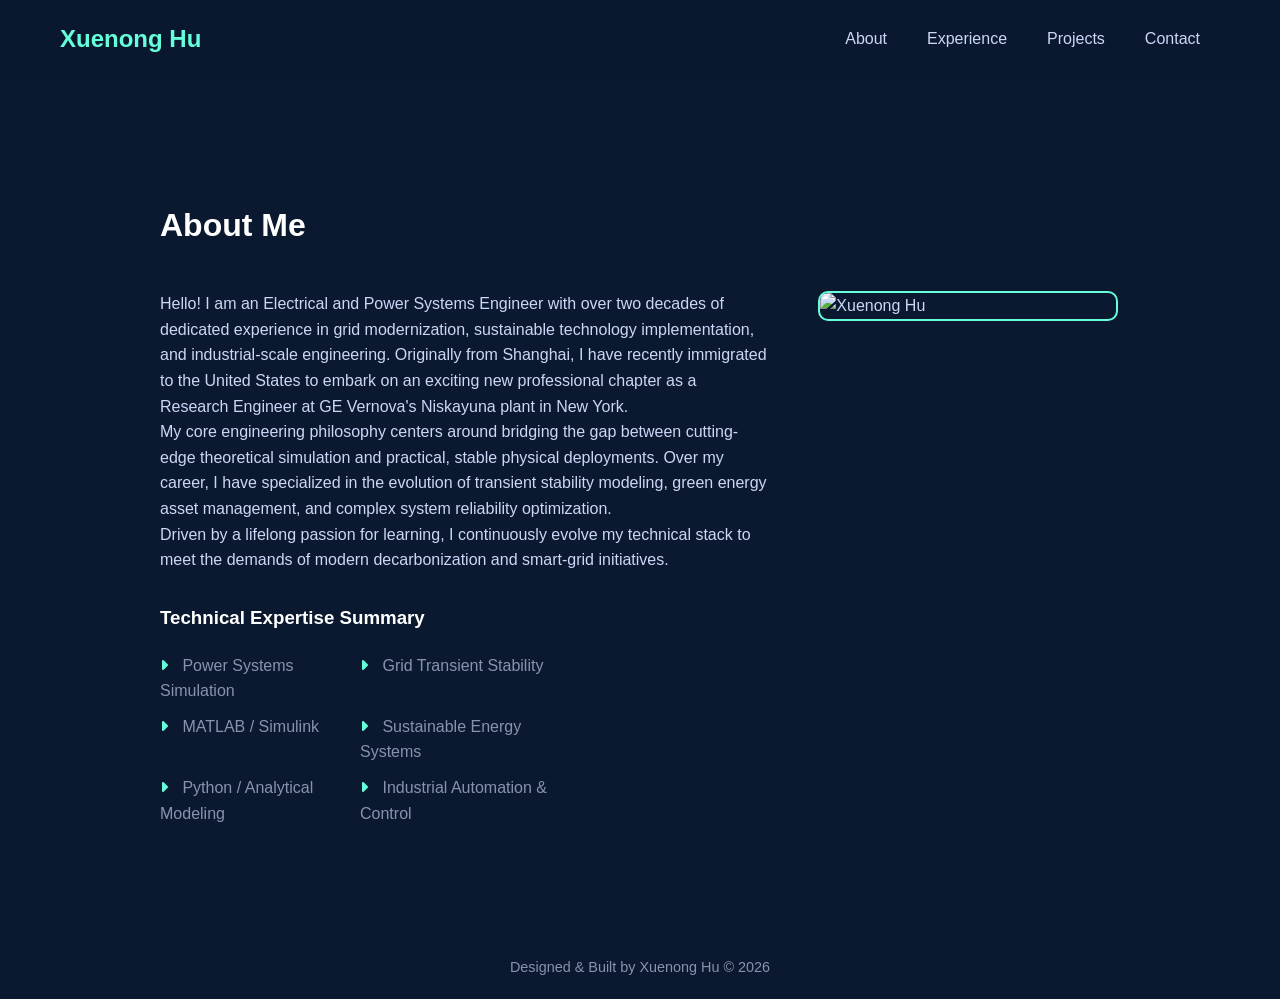
==== about.html @ 4b8bdbf8 "Add files via upload" ====
<!DOCTYPE html>
<html lang="en">
<head>
    <meta charset="UTF-8">
    <meta name="viewport" content="width=device-width, initial-scale=1.0">
    <title>About | Xuenong Hu</title>
    <link rel="stylesheet" href="style.css">
    <link rel="stylesheet" href="https://cdnjs.cloudflare.com/ajax/libs/font-awesome/6.4.0/css/all.min.css">
</head>
<body>

    <nav class="navbar">
        <div class="nav-container">
            <a href="index.html" class="nav-logo">Xuenong Hu</a>
            <ul class="nav-menu" id="nav-menu">
                <li><a href="about.html" class="nav-link">About</a></li>
                <li><a href="experience.html" class="nav-link">Experience</a></li>
                <li><a href="projects.html" class="nav-link">Projects</a></li>
                <li><a href="index.html#contact" class="nav-link">Contact</a></li>
            </ul>
        </div>
    </nav>

    <main class="section" style="margin-top: 100px;">
        <h2 class="section-title">About Me</h2>
        <div class="about-container" style="display: flex; gap: 50px; align-items: flex-start; flex-wrap: wrap;">
            
            <div class="about-text" style="flex: 2; min-width: 300px;">
                <p>Hello! I am an Electrical and Power Systems Engineer with over two decades of dedicated experience in grid modernization, sustainable technology implementation, and industrial-scale engineering. Originally from Shanghai, I have recently immigrated to the United States to embark on an exciting new professional chapter as a Research Engineer at GE Vernova's Niskayuna plant in New York.</p>
                
                <p>My core engineering philosophy centers around bridging the gap between cutting-edge theoretical simulation and practical, stable physical deployments. Over my career, I have specialized in the evolution of transient stability modeling, green energy asset management, and complex system reliability optimization.</p>
                
                <p>Driven by a lifelong passion for learning, I continuously evolve my technical stack to meet the demands of modern decarbonization and smart-grid initiatives.</p>

                <h3 style="color: var(--white); margin: 30px 0 15px 0;">Technical Expertise Summary</h3>
                <ul class="skills-list">
                    <li><i class="fas fa-caret-right"></i> Power Systems Simulation</li>
                    <li><i class="fas fa-caret-right"></i> Grid Transient Stability</li>
                    <li><i class="fas fa-caret-right"></i> MATLAB / Simulink</li>
                    <li><i class="fas fa-caret-right"></i> Sustainable Energy Systems</li>
                    <li><i class="fas fa-caret-right"></i> Python / Analytical Modeling</li>
                    <li><i class="fas fa-caret-right"></i> Industrial Automation & Control</li>
                </ul>
            </div>

            <div class="about-image" style="flex: 1; min-width: 250px; display: flex; justify-content: center;">
                <img src="headshot.jpg" alt="Xuenong Hu" style="width: 100%; max-width: 300px; height: auto; object-fit: cover; border-radius: 10px; border: 2px solid var(--accent); box-shadow: 0 10px 30px -15px rgba(2,12,27,0.7);">
            </div>

        </div>
    </main>

    <footer>
        <p>Designed & Built by Xuenong Hu &copy; 2026</p>
    </footer>
</body>
</html>
---- style.css ----
/* Global Reset & Variables */
:root {
    --bg-color: #0a192f;
    --bg-light: #112240;
    --text-main: #ccd6f6;
    --text-muted: #8892b0;
    --accent: #64ffda;
    --white: #ffffff;
}

* {
    margin: 0;
    padding: 0;
    box-sizing: border-box;
    scroll-behavior: smooth;
}

body {
    font-family: 'Segoe UI', Tahoma, Geneva, Verdana, sans-serif;
    background-color: var(--bg-color);
    color: var(--text-main);
    line-height: 1.6;
}

/* Navigation */
.navbar {
    position: fixed;
    top: 0;
    width: 100%;
    background-color: rgba(10, 25, 47, 0.85);
    backdrop-filter: blur(10px);
    z-index: 1000;
}

.nav-container {
    display: flex;
    justify-content: space-between;
    align-items: center;
    max-width: 1200px;
    margin: 0 auto;
    padding: 20px;
}

.nav-logo {
    color: var(--accent);
    font-weight: bold;
    font-size: 1.5rem;
    text-decoration: none;
}

.nav-menu {
    display: flex;
    list-style: none;
}

.nav-link {
    color: var(--text-main);
    text-decoration: none;
    padding: 0 20px;
    transition: color 0.3s;
}

.nav-link:hover {
    color: var(--accent);
}

.hamburger {
    display: none;
    cursor: pointer;
    font-size: 1.5rem;
    color: var(--accent);
}

/* Hero Section */
.hero {
    height: 100vh;
    display: flex;
    align-items: center;
    max-width: 1000px;
    margin: 0 auto;
    padding: 0 20px;
}

.hero-content h1 {
    font-size: 3.5rem;
    color: var(--white);
}

.hero-content h2 {
    font-size: 2.5rem;
    color: var(--text-muted);
    margin-bottom: 20px;
}

.hero-content p {
    max-width: 600px;
    margin-bottom: 40px;
    color: var(--text-muted);
}

.highlight {
    color: var(--accent);
}

.btn {
    display: inline-block;
    padding: 12px 24px;
    border: 1px solid var(--accent);
    color: var(--accent);
    text-decoration: none;
    border-radius: 4px;
    transition: all 0.3s ease;
}

.btn:hover {
    background-color: rgba(100, 255, 218, 0.1);
}

/* Sections General */
.section {
    padding: 100px 20px;
    max-width: 1000px;
    margin: 0 auto;
}

.bg-light {
    max-width: 100%;
    background-color: var(--bg-light);
}

.section-title {
    font-size: 2rem;
    color: var(--white);
    margin-bottom: 40px;
    position: relative;
}

/* Skills list */
.skills-list {
    display: grid;
    grid-template-columns: repeat(2, minmax(140px, 200px));
    list-style: none;
    margin-top: 20px;
}

.skills-list li {
    color: var(--text-muted);
    margin-bottom: 10px;
}

.skills-list i {
    color: var(--accent);
    margin-right: 10px;
}

/* Projects Grid */
.projects-grid {
    display: grid;
    grid-template-columns: repeat(auto-fit, minmax(300px, 1fr));
    gap: 20px;
    max-width: 1000px;
    margin: 0 auto;
}

.project-card {
    background-color: var(--bg-color);
    border-radius: 6px;
    padding: 25px;
    transition: transform 0.3s;
}

.project-card:hover {
    transform: translateY(-5px);
}

.project-icons {
    display: flex;
    justify-content: space-between;
    align-items: center;
    margin-bottom: 20px;
}

.folder-icon {
    font-size: 2rem;
    color: var(--accent);
}

.external-links a {
    color: var(--text-main);
    font-size: 1.2rem;
    margin-left: 15px;
    text-decoration: none;
}

.external-links a:hover {
    color: var(--accent);
}

.project-content h3 {
    color: var(--white);
    margin-bottom: 10px;
}

.project-content p {
    color: var(--text-muted);
    font-size: 0.95rem;
    margin-bottom: 20px;
}

.project-tech {
    display: flex;
    list-style: none;
    gap: 15px;
    font-family: monospace;
    font-size: 0.85rem;
    color: var(--text-muted);
}

/* Contact & Footer */
.contact-section {
    text-align: center;
}

.contact-section p {
    max-width: 500px;
    margin: 0 auto 30px auto;
    color: var(--text-muted);
}

.social-links {
    margin-top: 40px;
}

.social-links a {
    color: var(--text-main);
    font-size: 1.8rem;
    margin: 0 15px;
    transition: color 0.3s;
}

.social-links a:hover {
    color: var(--accent);
}

footer {
    text-align: center;
    padding: 20px;
    font-size: 0.9rem;
    color: var(--text-muted);
}

/* Mobile Responsive */
@media (max-width: 768px) {
    .nav-menu {
        display: none;
        flex-direction: column;
        position: absolute;
        top: 70px;
        left: 0;
        width: 100%;
        background-color: var(--bg-light);
        text-align: center;
        padding: 20px 0;
    }
    
    .nav-menu.active {
        display: flex;
    }
    
    .nav-menu li {
        margin: 15px 0;
    }
    
    .hamburger {
        display: block;
    }
    
    .hero-content h1 { font-size: 2.5rem; }
    .hero-content h2 { font-size: 1.8rem; }
}
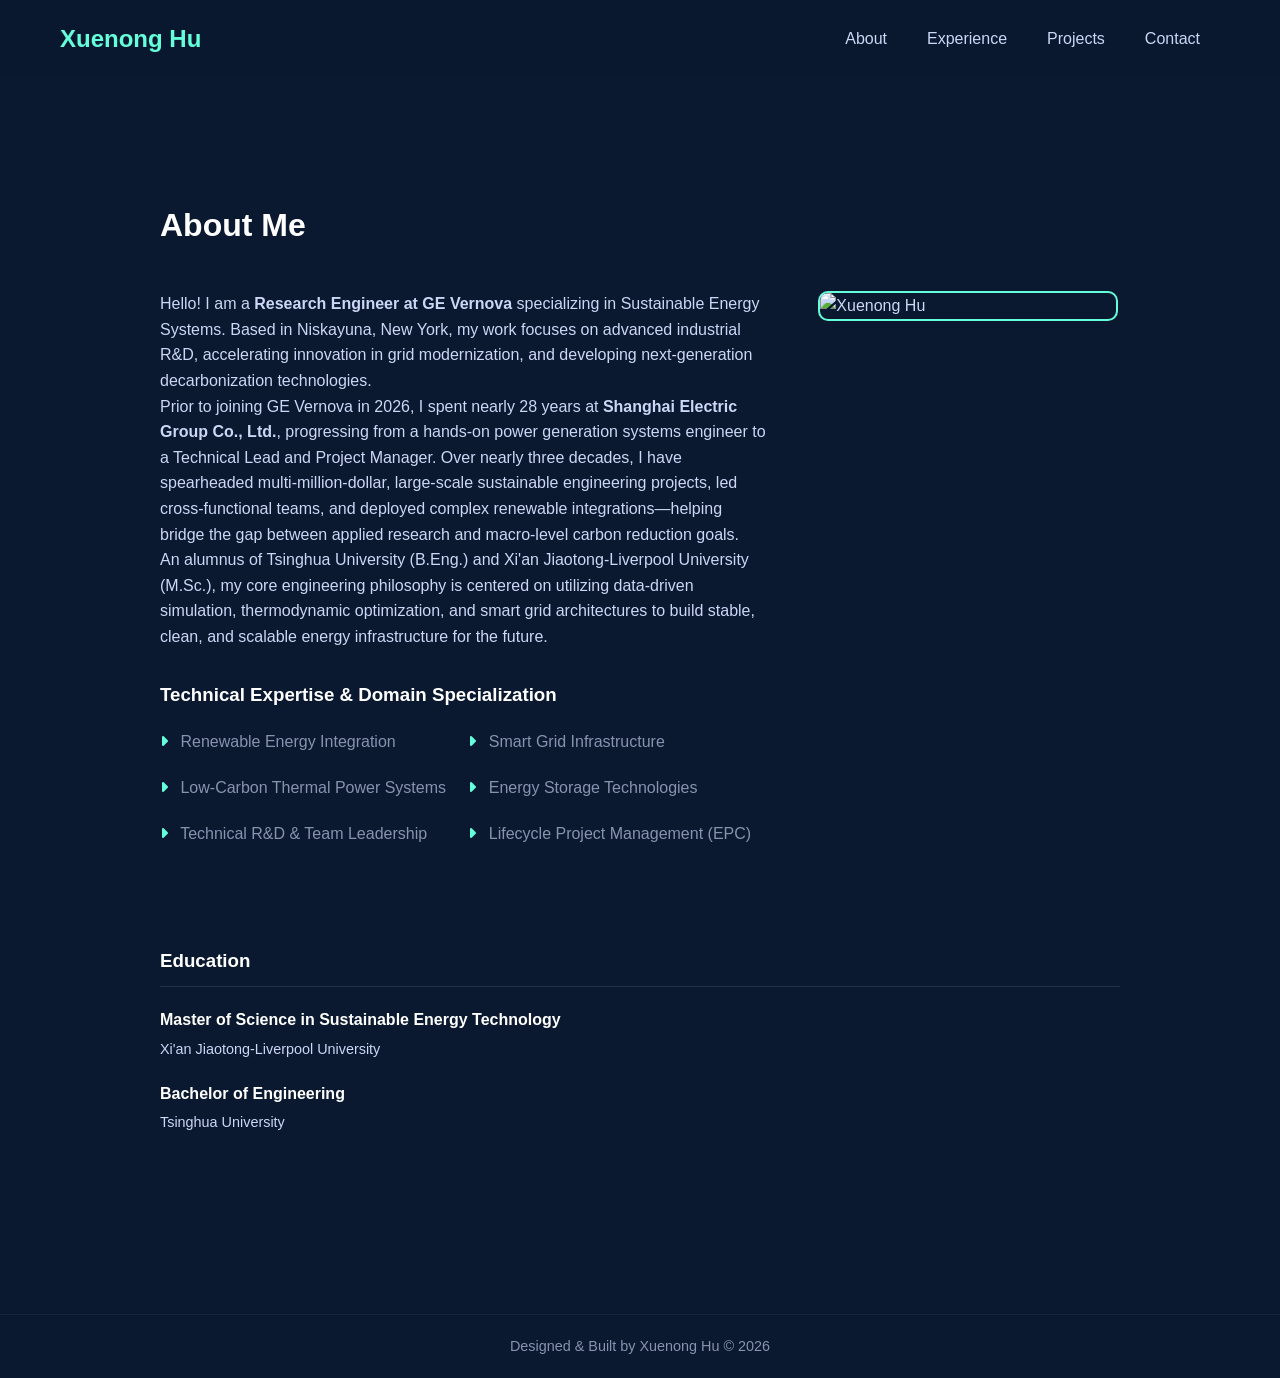
==== commit 6218379c: "Update about.html" ====
--- a/about.html
+++ b/about.html
@@ -26,20 +26,20 @@
         <div class="about-container" style="display: flex; gap: 50px; align-items: flex-start; flex-wrap: wrap;">
             
             <div class="about-text" style="flex: 2; min-width: 300px;">
-                <p>Hello! I am an Electrical and Power Systems Engineer with over two decades of dedicated experience in grid modernization, sustainable technology implementation, and industrial-scale engineering. Originally from Shanghai, I have recently immigrated to the United States to embark on an exciting new professional chapter as a Research Engineer at GE Vernova's Niskayuna plant in New York.</p>
+                <p>Hello! I am a <strong>Research Engineer at GE Vernova</strong> specializing in Sustainable Energy Systems. Based in Niskayuna, New York, my work focuses on advanced industrial R&D, accelerating innovation in grid modernization, and developing next-generation decarbonization technologies.</p>
                 
-                <p>My core engineering philosophy centers around bridging the gap between cutting-edge theoretical simulation and practical, stable physical deployments. Over my career, I have specialized in the evolution of transient stability modeling, green energy asset management, and complex system reliability optimization.</p>
+                <p>Prior to joining GE Vernova in 2026, I spent nearly 28 years at <strong>Shanghai Electric Group Co., Ltd.</strong>, progressing from a hands-on power generation systems engineer to a Technical Lead and Project Manager. Over nearly three decades, I have spearheaded multi-million-dollar, large-scale sustainable engineering projects, led cross-functional teams, and deployed complex renewable integrations—helping bridge the gap between applied research and macro-level carbon reduction goals.</p>
                 
-                <p>Driven by a lifelong passion for learning, I continuously evolve my technical stack to meet the demands of modern decarbonization and smart-grid initiatives.</p>
+                <p>An alumnus of Tsinghua University (B.Eng.) and Xi'an Jiaotong-Liverpool University (M.Sc.), my core engineering philosophy is centered on utilizing data-driven simulation, thermodynamic optimization, and smart grid architectures to build stable, clean, and scalable energy infrastructure for the future.</p>
 
-                <h3 style="color: var(--white); margin: 30px 0 15px 0;">Technical Expertise Summary</h3>
-                <ul class="skills-list">
-                    <li><i class="fas fa-caret-right"></i> Power Systems Simulation</li>
-                    <li><i class="fas fa-caret-right"></i> Grid Transient Stability</li>
-                    <li><i class="fas fa-caret-right"></i> MATLAB / Simulink</li>
-                    <li><i class="fas fa-caret-right"></i> Sustainable Energy Systems</li>
-                    <li><i class="fas fa-caret-right"></i> Python / Analytical Modeling</li>
-                    <li><i class="fas fa-caret-right"></i> Industrial Automation & Control</li>
+                <h3 style="color: var(--white); margin: 30px 0 15px 0;">Technical Expertise & Domain Specialization</h3>
+                <ul class="skills-list" style="list-style: none; padding: 0; display: grid; grid-template-columns: repeat(auto-fit, minmax(240px, 1fr)); gap: 10px;">
+                    <li><i class="fas fa-caret-right" style="color: var(--accent); margin-right: 8px;"></i> Renewable Energy Integration</li>
+                    <li><i class="fas fa-caret-right" style="color: var(--accent); margin-right: 8px;"></i> Smart Grid Infrastructure</li>
+                    <li><i class="fas fa-caret-right" style="color: var(--accent); margin-right: 8px;"></i> Low-Carbon Thermal Power Systems</li>
+                    <li><i class="fas fa-caret-right" style="color: var(--accent); margin-right: 8px;"></i> Energy Storage Technologies</li>
+                    <li><i class="fas fa-caret-right" style="color: var(--accent); margin-right: 8px;"></i> Technical R&D & Team Leadership</li>
+                    <li><i class="fas fa-caret-right" style="color: var(--accent); margin-right: 8px;"></i> Lifecycle Project Management (EPC)</li>
                 </ul>
             </div>
 
@@ -47,11 +47,25 @@
                 <img src="headshot.jpg" alt="Xuenong Hu" style="width: 100%; max-width: 300px; height: auto; object-fit: cover; border-radius: 10px; border: 2px solid var(--accent); box-shadow: 0 10px 30px -15px rgba(2,12,27,0.7);">
             </div>
 
+            <div class="education-section" style="width: 100%; margin-top: 40px;">
+                <h3 style="color: var(--white); margin-bottom: 20px; border-bottom: 1px solid rgba(255,255,255,0.1); padding-bottom: 10px;">Education</h3>
+                <div style="display: flex; flex-direction: column; gap: 20px;">
+                    <div>
+                        <h4 style="margin: 0; color: var(--white);">Master of Science in Sustainable Energy Technology</h4>
+                        <p style="margin: 5px 0 0 0; font-size: 0.9rem;">Xi'an Jiaotong-Liverpool University</p>
+                    </div>
+                    <div>
+                        <h4 style="margin: 0; color: var(--white);">Bachelor of Engineering</h4>
+                        <p style="margin: 5px 0 0 0; font-size: 0.9rem;">Tsinghua University</p>
+                    </div>
+                </div>
+            </div>
+
         </div>
     </main>
 
-    <footer>
+    <footer style="margin-top: 80px; padding: 20px 0; text-align: center; border-top: 1px solid rgba(255,255,255,0.05);">
         <p>Designed & Built by Xuenong Hu &copy; 2026</p>
     </footer>
 </body>
-</html>+</html>
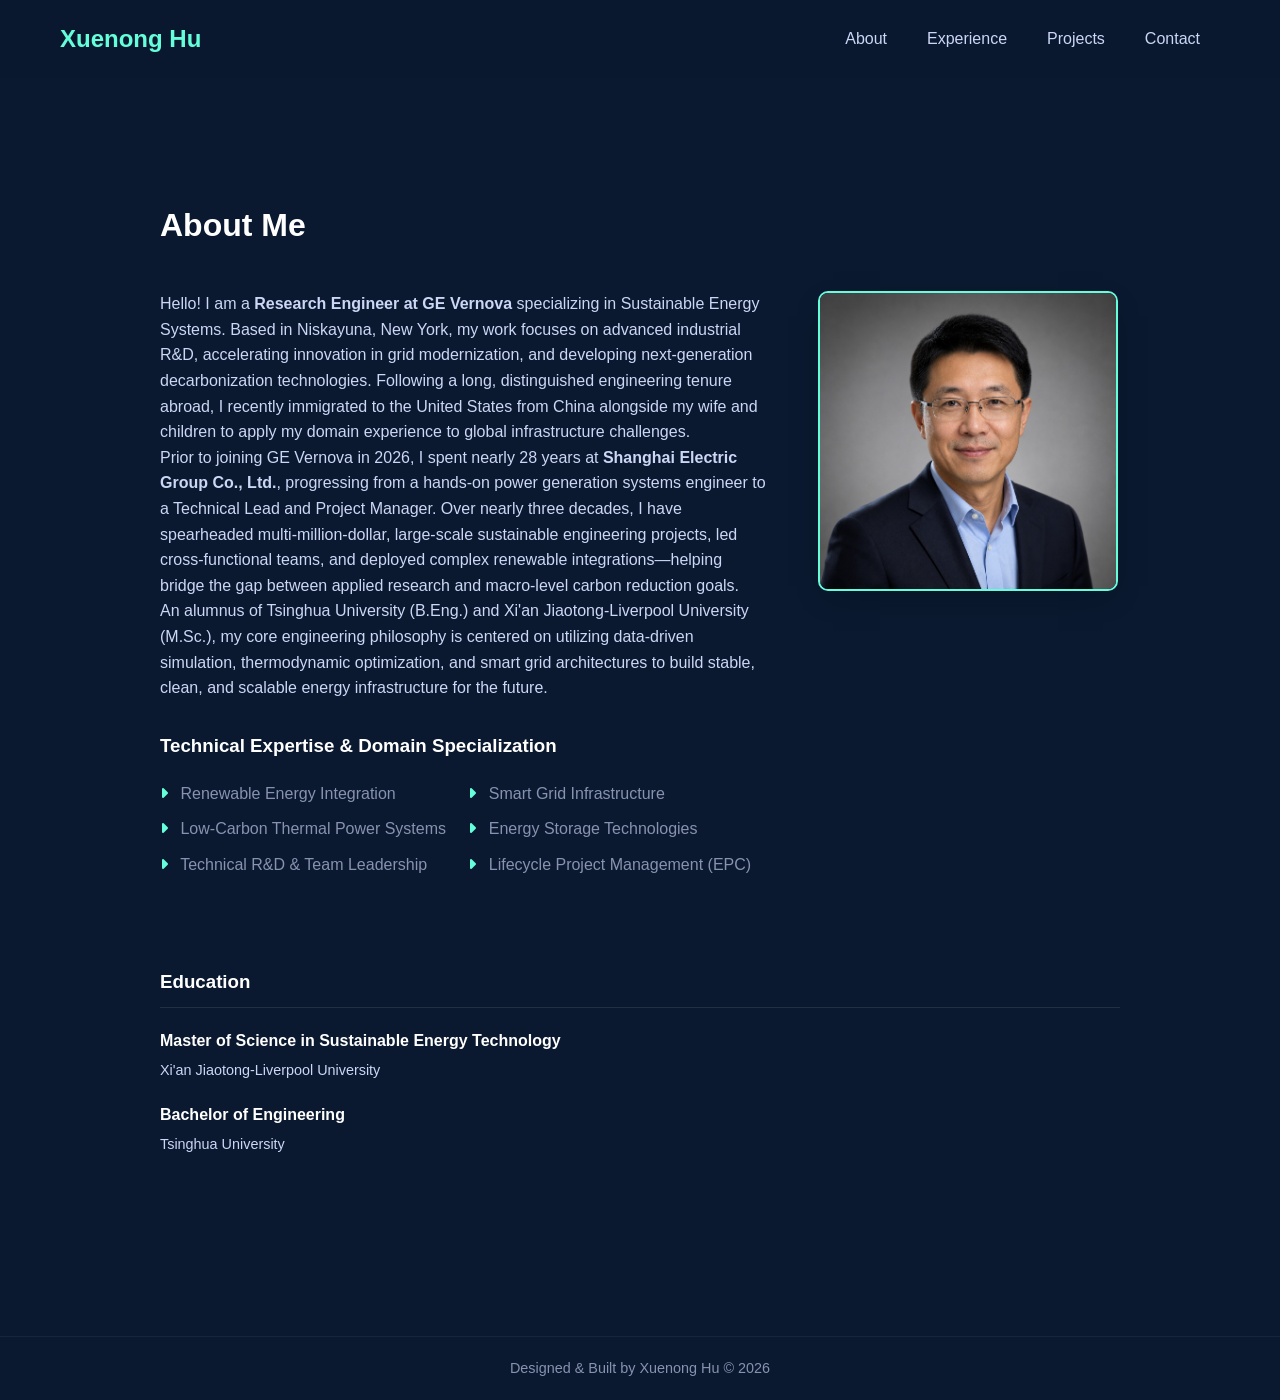
==== commit 94c2f385: "Update about.html" ====
--- a/about.html
+++ b/about.html
@@ -6,6 +6,43 @@
     <title>About | Xuenong Hu</title>
     <link rel="stylesheet" href="style.css">
     <link rel="stylesheet" href="https://cdnjs.cloudflare.com/ajax/libs/font-awesome/6.4.0/css/all.min.css">
+
+    <meta name="description" content="Biography and academic background of Xuenong Hu, Research Engineer at GE Vernova. Detailing an engineering trajectory from Tsinghua University to sustainable power system design in the US.">
+    <meta name="keywords" content="Xuenong Hu Biography, Xuenong Hu China US, Tsinghua University Alumni, Sustainable Energy Tech, GE Vernova Niskayuna">
+    <meta name="author" content="Xuenong Hu">
+
+    <script type="application/ld+json">
+    {
+      "@context": "https://schema.org",
+      "@type": "Person",
+      "name": "Xuenong Hu",
+      "url": "https://xuenonghu.github.io/about.html",
+      "birthPlace": {
+        "@type": "Place",
+        "name": "China"
+      },
+      "nationality": {
+        "@type": "Country",
+        "name": "China"
+      },
+      "address": {
+        "@type": "PostalAddress",
+        "addressLocality": "Niskayuna",
+        "addressRegion": "NY",
+        "addressCountry": "US"
+      },
+      "alumniOf": [
+        {
+          "@type": "EducationalOrganization",
+          "name": "Tsinghua University"
+        },
+        {
+          "@type": "EducationalOrganization",
+          "name": "Xi'an Jiaotong-Liverpool University"
+        }
+      ]
+    }
+    </script>
 </head>
 <body>
 
@@ -26,7 +63,7 @@
         <div class="about-container" style="display: flex; gap: 50px; align-items: flex-start; flex-wrap: wrap;">
             
             <div class="about-text" style="flex: 2; min-width: 300px;">
-                <p>Hello! I am a <strong>Research Engineer at GE Vernova</strong> specializing in Sustainable Energy Systems. Based in Niskayuna, New York, my work focuses on advanced industrial R&D, accelerating innovation in grid modernization, and developing next-generation decarbonization technologies.</p>
+                <p>Hello! I am a <strong>Research Engineer at GE Vernova</strong> specializing in Sustainable Energy Systems. Based in Niskayuna, New York, my work focuses on advanced industrial R&D, accelerating innovation in grid modernization, and developing next-generation decarbonization technologies. Following a long, distinguished engineering tenure abroad, I recently immigrated to the United States from China alongside my wife and children to apply my domain experience to global infrastructure challenges.</p>
                 
                 <p>Prior to joining GE Vernova in 2026, I spent nearly 28 years at <strong>Shanghai Electric Group Co., Ltd.</strong>, progressing from a hands-on power generation systems engineer to a Technical Lead and Project Manager. Over nearly three decades, I have spearheaded multi-million-dollar, large-scale sustainable engineering projects, led cross-functional teams, and deployed complex renewable integrations—helping bridge the gap between applied research and macro-level carbon reduction goals.</p>
                 
--- a/style.css
+++ b/style.css
@@ -60,7 +60,7 @@
     transition: color 0.3s;
 }
 
-.nav-link:hover {
+.nav-link:hover, .nav-link.active {
     color: var(--accent);
 }
 
@@ -138,14 +138,14 @@
 /* Skills list */
 .skills-list {
     display: grid;
-    grid-template-columns: repeat(2, minmax(140px, 200px));
+    grid-template-columns: repeat(auto-fit, minmax(200px, 1fr));
     list-style: none;
     margin-top: 20px;
+    gap: 10px;
 }
 
 .skills-list li {
     color: var(--text-muted);
-    margin-bottom: 10px;
 }
 
 .skills-list i {
@@ -163,10 +163,10 @@
 }
 
 .project-card {
-    background-color: var(--bg-color);
+    background-color: var(--bg-light);
     border-radius: 6px;
     padding: 25px;
-    transition: transform 0.3s;
+    transition: transform 0.3s, opacity 0.3s ease;
 }
 
 .project-card:hover {
@@ -209,6 +209,7 @@
 
 .project-tech {
     display: flex;
+    flex-wrap: wrap;
     list-style: none;
     gap: 15px;
     font-family: monospace;
@@ -277,4 +278,264 @@
     
     .hero-content h1 { font-size: 2.5rem; }
     .hero-content h2 { font-size: 1.8rem; }
-}+    
+    .about-container {
+        flex-direction: column-reverse;
+    }
+    
+    .about-image {
+        margin-bottom: 30px;
+        width: 100%;
+    }
+}
+
+/* ==========================================================================
+   Advanced Content Extensions (Interactive Architecture & Formatting Additions)
+   ========================================================================== */
+
+/* About Section Layout */
+.about-container {
+    display: flex; 
+    gap: 50px; 
+    align-items: flex-start; 
+    flex-wrap: wrap;
+}
+
+.about-text {
+    flex: 2; 
+    min-width: 300px;
+}
+
+.about-image {
+    flex: 1; 
+    min-width: 250px; 
+    display: flex; 
+    justify-content: center;
+}
+
+.about-image img {
+    width: 100%; 
+    max-width: 280px; 
+    height: auto; 
+    object-fit: cover; 
+    border-radius: 10px; 
+    border: 2px solid var(--accent); 
+    box-shadow: 0 10px 30px -15px rgba(2,12,27,0.7);
+    transition: transform 0.3s cubic-bezier(0.645, 0.045, 0.355, 1);
+}
+
+.about-image img:hover {
+    transform: translateY(-5px);
+}
+
+.class-accent-icon {
+    color: var(--accent); 
+    margin-right: 8px;
+}
+
+.section-action-wrapper {
+    text-align: center; 
+    margin-top: 40px;
+}
+
+.btn-sm {
+    padding: 10px 24px; 
+    font-size: 0.9rem;
+}
+
+/* Operational Metrics Dashboard */
+.metrics-dashboard {
+    display: grid;
+    grid-template-columns: repeat(auto-fit, minmax(160px, 1fr));
+    gap: 20px;
+    margin: 30px 0;
+    background: rgba(2, 12, 27, 0.4);
+    padding: 20px;
+    border-radius: 8px;
+    border: 1px solid rgba(230, 241, 255, 0.08);
+}
+
+.metric-item {
+    display: flex;
+    flex-direction: column;
+    text-align: center;
+}
+
+.metric-number {
+    font-size: 2.2rem;
+    font-weight: bold;
+    color: var(--accent);
+    font-family: monospace;
+    margin-bottom: 5px;
+}
+
+.metric-label {
+    font-size: 0.75rem;
+    color: var(--text-muted);
+    text-transform: uppercase;
+    letter-spacing: 1px;
+    line-height: 1.4;
+}
+
+/* Experience Layouts */
+.subpage-main {
+    margin-top: 100px;
+}
+
+.timeline-container, .education-container {
+    max-width: 800px; 
+    margin-bottom: 60px;
+}
+
+.timeline-block {
+    margin-bottom: 40px; 
+    border-left: 2px solid var(--accent); 
+    padding-left: 20px;
+    transition: transform 0.25s ease;
+}
+
+.timeline-block:hover {
+    transform: translateX(4px);
+}
+
+.timeline-block h3 {
+    color: var(--white);
+    font-size: 1.25rem;
+}
+
+.timeline-block h4 {
+    color: var(--accent); 
+    margin-bottom: 10px;
+    font-size: 1.05rem;
+}
+
+.location-tag {
+    color: var(--text-muted); 
+    font-weight: normal;
+    font-size: 0.9rem;
+}
+
+.timeline-date {
+    font-family: monospace; 
+    font-size: 0.9rem; 
+    margin-bottom: 10px;
+    color: var(--text-muted);
+}
+
+.timeline-details {
+    color: var(--text-muted); 
+    padding-left: 20px; 
+    line-height: 1.8;
+}
+
+.education-block {
+    margin-bottom: 30px; 
+    border-left: 2px solid var(--text-muted); 
+    padding-left: 20px;
+}
+
+.education-block h3 {
+    color: var(--white);
+}
+
+.education-block h4 {
+    color: var(--text-muted); 
+    margin-bottom: 5px;
+}
+
+.weight-normal {
+    font-weight: normal;
+}
+
+/* Projects Categorization Controls & Technical Explainer Flowcharts */
+.projects-header-wrapper {
+    margin-bottom: 30px;
+}
+
+.projects-lead-text {
+    color: var(--text-muted); 
+    margin-bottom: 40px; 
+    max-width: 600px;
+    line-height: 1.6;
+}
+
+.filter-container {
+    display: flex;
+    gap: 12px;
+    flex-wrap: wrap;
+    margin-bottom: 40px;
+}
+
+.filter-btn {
+    background: transparent;
+    color: var(--accent);
+    border: 1px solid var(--accent);
+    padding: 10px 20px;
+    font-family: monospace;
+    font-size: 0.85rem;
+    border-radius: 4px;
+    cursor: pointer;
+    transition: all 0.25s ease;
+}
+
+.filter-btn:hover, .filter-btn.active {
+    background: rgba(100, 255, 218, 0.1);
+    box-shadow: 0 4px 12px rgba(100, 255, 218, 0.05);
+}
+
+.project-type-icon {
+    font-size: 1.5rem;
+    color: var(--accent);
+}
+
+.tech-insight-box {
+    background: rgba(2, 12, 27, 0.5);
+    border-radius: 6px;
+    padding: 15px;
+    margin: 20px 0;
+    border-left: 3px solid var(--accent);
+}
+
+.tech-insight-box h5 {
+    font-family: monospace;
+    color: var(--white);
+    margin: 0 0 10px 0;
+    font-size: 0.9rem;
+}
+
+.architecture-flow {
+    display: flex;
+    align-items: center;
+    gap: 8px;
+    flex-wrap: wrap;
+    font-size: 0.75rem;
+    font-family: monospace;
+    color: var(--text-muted);
+}
+
+.flow-step {
+    background: rgba(230, 241, 255, 0.05);
+    padding: 4px 8px;
+    border-radius: 4px;
+    border: 1px solid rgba(230, 241, 255, 0.1);
+}
+
+.flow-step.highlight-step {
+    border-color: var(--accent);
+    color: var(--white);
+}
+
+.flow-arrow {
+    color: var(--accent);
+}
+
+.mathematical-note {
+    font-size: 0.8rem;
+    font-style: italic;
+    color: var(--text-muted);
+    margin: 0;
+}
+
+.target-card {
+    background-color: var(--bg-light);
+}
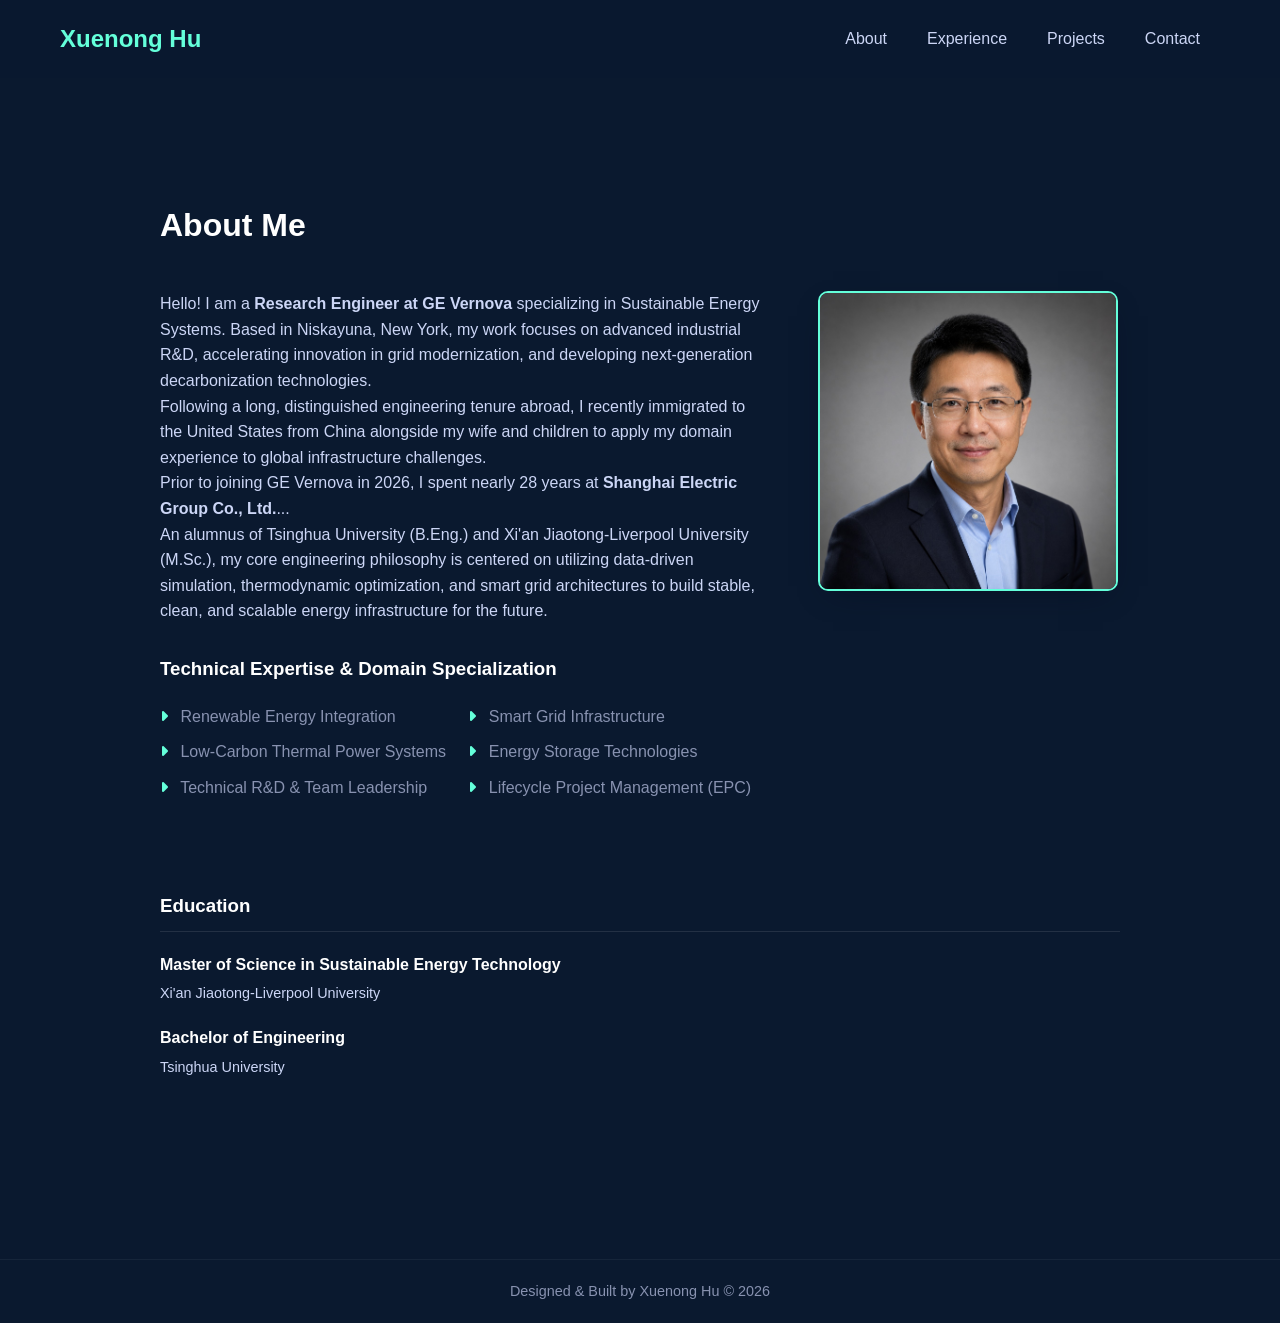
==== commit 2fa3ca47: "Update about.html" ====
--- a/about.html
+++ b/about.html
@@ -63,9 +63,11 @@
         <div class="about-container" style="display: flex; gap: 50px; align-items: flex-start; flex-wrap: wrap;">
             
             <div class="about-text" style="flex: 2; min-width: 300px;">
-                <p>Hello! I am a <strong>Research Engineer at GE Vernova</strong> specializing in Sustainable Energy Systems. Based in Niskayuna, New York, my work focuses on advanced industrial R&D, accelerating innovation in grid modernization, and developing next-generation decarbonization technologies. Following a long, distinguished engineering tenure abroad, I recently immigrated to the United States from China alongside my wife and children to apply my domain experience to global infrastructure challenges.</p>
-                
-                <p>Prior to joining GE Vernova in 2026, I spent nearly 28 years at <strong>Shanghai Electric Group Co., Ltd.</strong>, progressing from a hands-on power generation systems engineer to a Technical Lead and Project Manager. Over nearly three decades, I have spearheaded multi-million-dollar, large-scale sustainable engineering projects, led cross-functional teams, and deployed complex renewable integrations—helping bridge the gap between applied research and macro-level carbon reduction goals.</p>
+                <p>Hello! I am a <strong>Research Engineer at GE Vernova</strong> specializing in Sustainable Energy Systems. Based in Niskayuna, New York, my work focuses on advanced industrial R&D, accelerating innovation in grid modernization, and developing next-generation decarbonization technologies.</p>
+    
+                <p>Following a long, distinguished engineering tenure abroad, I recently immigrated to the United States from China alongside my wife and children to apply my domain experience to global infrastructure challenges.</p>
+    
+                <p>Prior to joining GE Vernova in 2026, I spent nearly 28 years at <strong>Shanghai Electric Group Co., Ltd.</strong>...</p>
                 
                 <p>An alumnus of Tsinghua University (B.Eng.) and Xi'an Jiaotong-Liverpool University (M.Sc.), my core engineering philosophy is centered on utilizing data-driven simulation, thermodynamic optimization, and smart grid architectures to build stable, clean, and scalable energy infrastructure for the future.</p>
 
